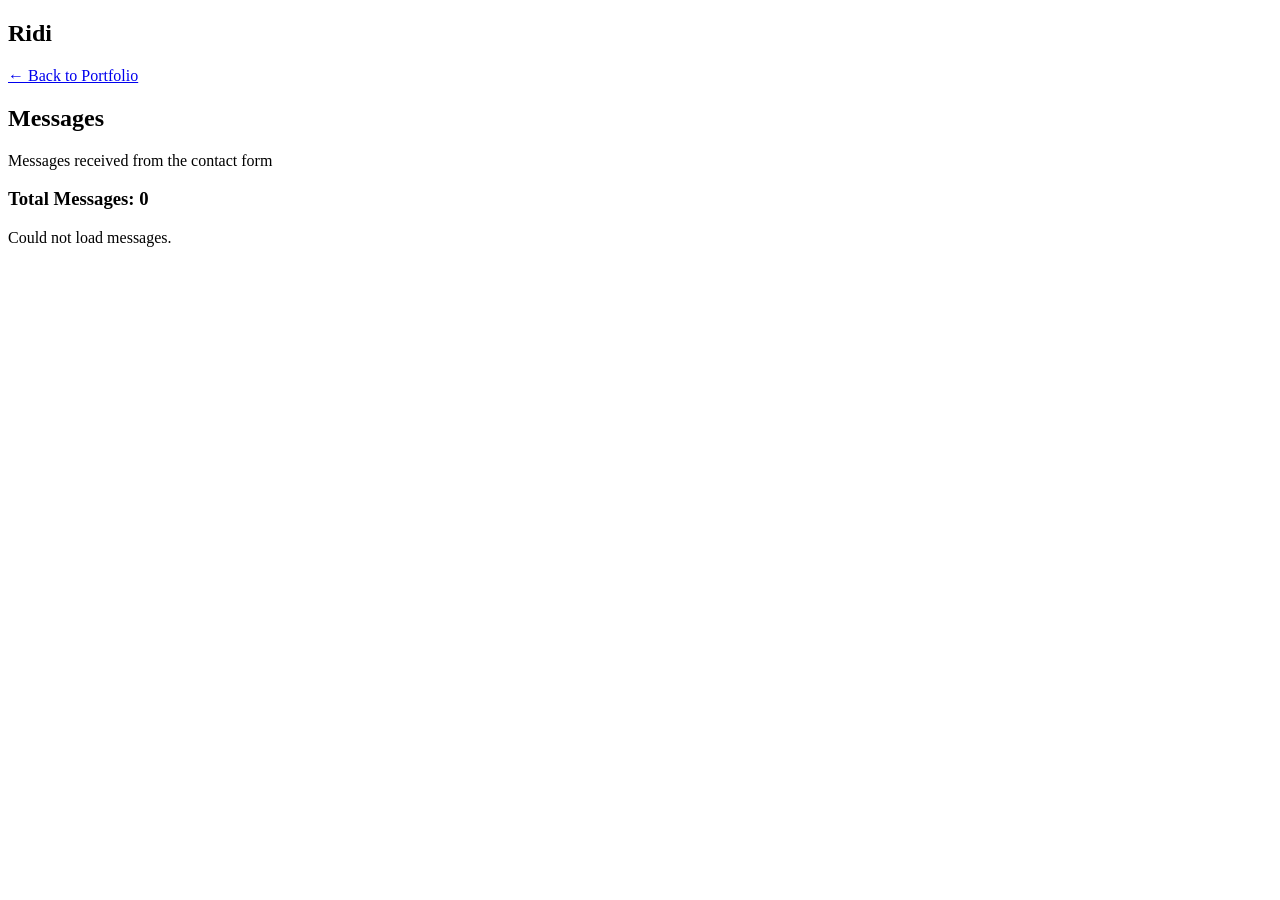
==== Backend/messages.html @ 4fc340af "Add admin messages page and delete feature" ====
<!DOCTYPE html>
<html lang="en">
<head>
    <meta charset="UTF-8">
    <meta name="viewport" content="width=device-width, initial-scale=1.0">
    <title>Messages | Ridi</title>
    <link rel="stylesheet" href="style.css">
</head>

<body>

    <header>
        <nav>
            <h2>Ridi</h2>

           <a href="../index.html">← Back to Portfolio</a>
        </nav>
    </header>

    <main>
        <section class="messages-section">

            <h1>Messages</h1>
            <p>Messages received from the contact form</p>
<h3 id="messageCount">Total Messages: 0</h3>
            <div id="messagesContainer">
                <p>Loading messages...</p>
            </div>

        </section>
    </main>

    <script src="messages.js"></script>

</body>
</html>
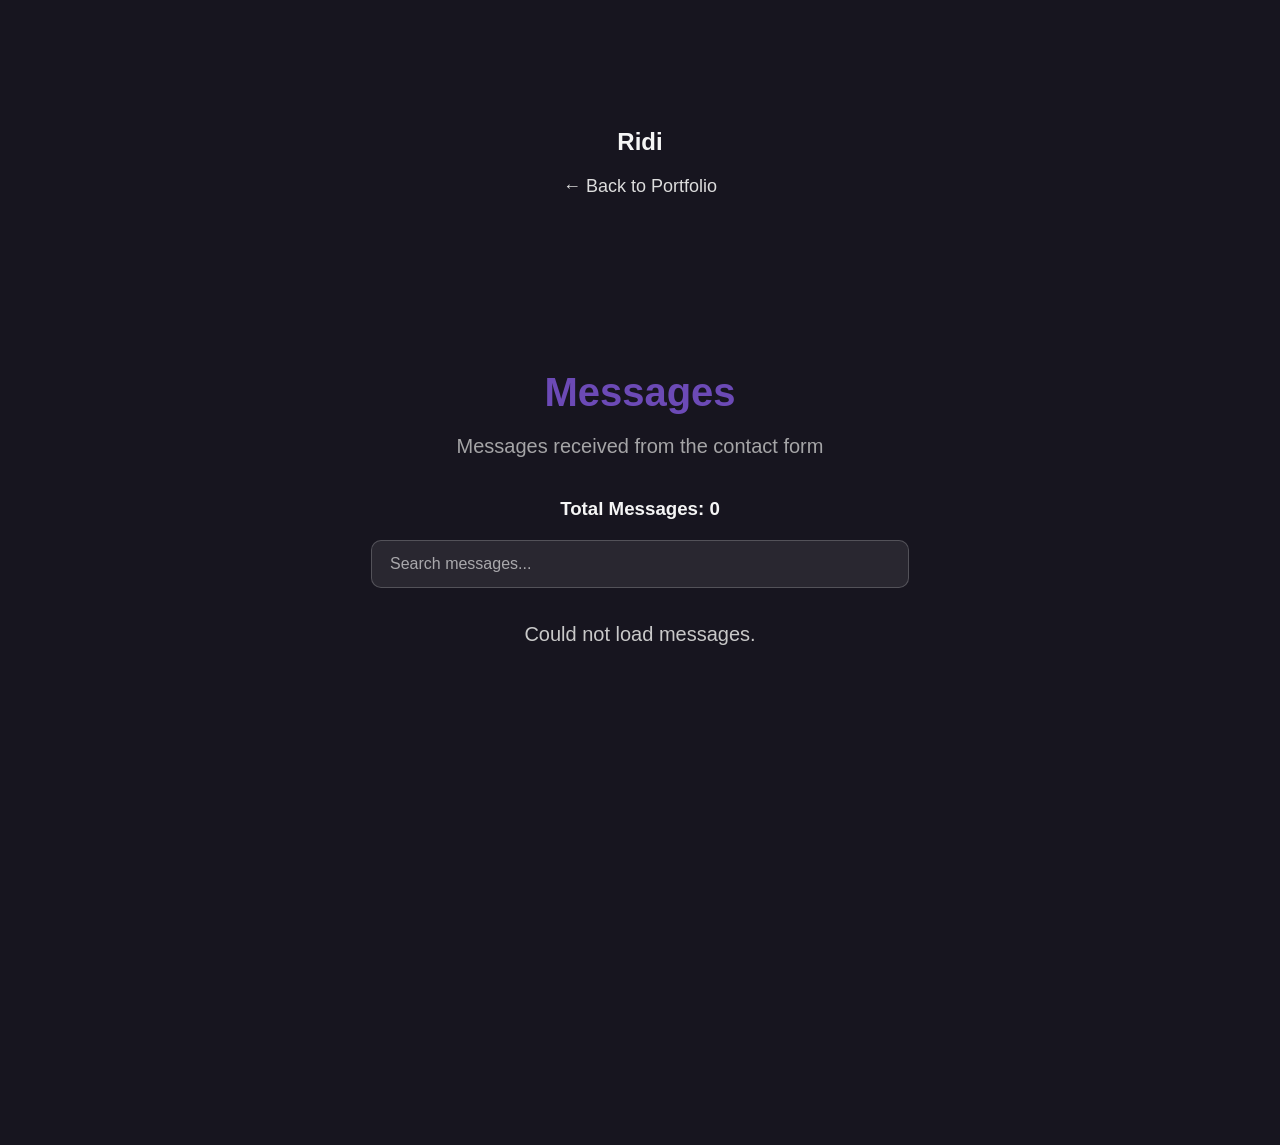
==== commit 3fecaf28: "Add message timestamps" ====
--- a/Backend/messages.html
+++ b/Backend/messages.html
@@ -4,7 +4,7 @@
     <meta charset="UTF-8">
     <meta name="viewport" content="width=device-width, initial-scale=1.0">
     <title>Messages | Ridi</title>
-    <link rel="stylesheet" href="style.css">
+   <link rel="stylesheet" href="../style.css">
 </head>
 
 <body>
@@ -23,6 +23,11 @@
             <h1>Messages</h1>
             <p>Messages received from the contact form</p>
 <h3 id="messageCount">Total Messages: 0</h3>
+<input
+    type="text"
+    id="searchInput"
+    placeholder="Search messages..."
+>
             <div id="messagesContainer">
                 <p>Loading messages...</p>
             </div>
--- a/style.css
+++ b/style.css
@@ -0,0 +1,572 @@
+html {
+    scroll-behavior: smooth;
+}
+
+body {
+    background-color: #f5f3ff;
+    font-family: Arial, sans-serif;
+    text-align: center;
+    padding-top: 100px;
+    color: #222;
+    transition: 0.3s;
+}
+
+/* Heading */
+
+h1 {
+    color: #6c4ab6;
+    font-size: 45px;
+}
+
+p {
+    color: #555;
+    font-size: 20px;
+}
+
+
+/* Navigation */
+
+nav {
+    margin-bottom: 60px;
+}
+
+nav a {
+    text-decoration: none;
+    color: #555;
+    font-size: 18px;
+    margin: 0 15px;
+}
+
+nav a:hover {
+    color: #6c4ab6;
+}
+
+
+/* Theme Button */
+
+#themeButton {
+    border: none;
+    background: transparent;
+    font-size: 22px;
+    cursor: pointer;
+    margin-left: 15px;
+}
+
+
+/* Home */
+
+.home {
+    padding: 40px 20px;
+}
+
+.small-text {
+    color: #6c4ab6;
+    font-size: 14px;
+    letter-spacing: 2px;
+    font-weight: bold;
+}
+
+.home h1 {
+    margin: 15px 0;
+}
+
+.home h1 span {
+    color: #6c4ab6;
+}
+.home-description {
+    max-width: 600px;
+    margin: 0 auto;
+    line-height: 1.7;
+    font-size: 18px;
+}
+
+.home button {
+    margin-top: 20px;
+    padding: 12px 25px;
+    border: none;
+    border-radius: 8px;
+    background-color: #6c4ab6;
+    color: white;
+    font-size: 16px;
+    cursor: pointer;
+}
+
+.home-buttons {
+    display: flex;
+    justify-content: center;
+    gap: 15px;
+    margin-top: 20px;
+}
+
+.contact-button {
+    background-color: transparent !important;
+    color: #6c4ab6 !important;
+    border: 2px solid #6c4ab6 !important;
+}
+
+.contact-button:hover {
+    background-color: #6c4ab6 !important;
+    color: white !important;
+}
+
+
+/* About */
+
+.about {
+    max-width: 700px;
+    margin: 80px auto;
+    padding: 40px 20px;
+}
+
+.about h2 {
+    font-size: 35px;
+    margin: 15px 0;
+    color: #6c4ab6;
+}
+
+.about > p:last-child {
+    color: #666;
+    font-size: 18px;
+    line-height: 1.8;
+    max-width: 650px;
+    margin: 0 auto;
+}
+
+
+/* Skills */
+
+.skills {
+    padding: 60px 20px;
+}
+
+.skills h2 {
+    font-size: 35px;
+    margin: 15px 0 30px;
+}
+
+.skill-list {
+    display: flex;
+    justify-content: center;
+    flex-wrap: wrap;
+    gap: 15px;
+}
+
+.skill {
+    padding: 15px 25px;
+    background-color: white;
+    border-radius: 10px;
+    box-shadow: 0 4px 12px rgba(0, 0, 0, 0.08);
+    color: #555;
+    font-weight: bold;
+    transition: 0.3s;
+}
+
+.skill:hover {
+    transform: translateY(-5px);
+    color: #6c4ab6;
+}
+
+
+/* Projects */
+
+.projects {
+    padding: 60px 20px;
+}
+
+.projects h2 {
+    font-size: 35px;
+    margin: 15px 0 35px;
+}
+
+.project-list {
+    display: flex;
+    justify-content: center;
+    flex-wrap: wrap;
+    gap: 25px;
+}
+
+.project-card {
+    width: 280px;
+    padding: 25px;
+    background-color: white;
+    border-radius: 15px;
+    text-align: left;
+    box-shadow: 0 5px 15px rgba(0, 0, 0, 0.08);
+    transition: 0.3s;
+}
+
+.project-card h3 {
+    color: #6c4ab6;
+    font-size: 22px;
+}
+
+.project-card p {
+    font-size: 16px;
+    line-height: 1.6;
+}
+
+.project-card:hover {
+    transform: translateY(-8px);
+}
+
+
+/* Contact */
+
+.contact {
+    max-width: 600px;
+    margin: 80px auto;
+    padding: 40px 20px;
+}
+
+.contact h2 {
+    font-size: 35px;
+    margin: 15px 0;
+}
+
+.contact > p:not(.small-text) {
+    color: #666;
+    line-height: 1.6;
+}
+
+.contact form {
+    margin-top: 30px;
+    display: flex;
+    flex-direction: column;
+    gap: 15px;
+}
+
+
+.contact input,
+.contact textarea {
+    padding: 14px;
+    border: 1px solid #ddd;
+    border-radius: 8px;
+    font-size: 16px;
+    font-family: Arial, sans-serif;
+}
+
+.contact textarea {
+    resize: vertical;
+}
+
+.contact button {
+    padding: 14px;
+    border: none;
+    border-radius: 8px;
+    background-color: #6c4ab6;
+    color: white;
+    font-size: 16px;
+    cursor: pointer;
+}
+
+.contact button:hover {
+    background-color: #553394;
+}
+
+
+/* Footer */
+
+footer {
+    margin-top: 60px;
+    padding: 25px;
+    background-color: #6c4ab6;
+    color: white;
+    text-align: center;
+}
+
+footer p {
+    color: white;
+    font-size: 15px;
+}
+
+
+/* ========================= */
+/* DARK MODE */
+/* ========================= */
+
+body:not(.light-mode) {
+    background-color: #17151f;
+    color: #f5f5f5;
+}
+
+body:not(.light-mode) p {
+    color: #c9c9c9;
+}
+
+body:not(.light-mode) nav a {
+    color: #ddd;
+}
+
+body:not(.light-mode) nav a:hover {
+    color: #a98bea;
+}
+
+body:not(.light-mode) .about > p:last-child {
+    color: #c9c9c9;
+}
+
+body:not(.light-mode) .contact > p:not(.small-text) {
+    color: #c9c9c9;
+}
+
+body:not(.light-mode) .skill {
+    background-color: #24212e;
+    color: #f5f5f5;
+}
+
+body:not(.light-mode) .project-card {
+    background-color: #24212e;
+}
+
+body:not(.light-mode) .project-card p {
+    color: #c9c9c9;
+}
+
+body:not(.light-mode) .contact input,
+body:not(.light-mode) .contact textarea {
+    background-color: #24212e;
+    color: white;
+    border-color: #444;
+}
+
+body:not(.light-mode) .contact input::placeholder,
+body:not(.light-mode) .contact textarea::placeholder {
+    color: #aaa;
+}
+
+
+/* ========================= */
+/* LIGHT MODE */
+/* ========================= */
+
+body.light-mode {
+    background-color: #f5f3ff;
+    color: #222;
+}
+
+body.light-mode p {
+    color: #555;
+}
+
+body.light-mode nav a {
+    color: #555;
+}
+
+body.light-mode nav a:hover {
+    color: #6c4ab6;
+}
+
+body.light-mode .skill {
+    background-color: white;
+    color: #555;
+}
+
+body.light-mode .project-card {
+    background-color: white;
+}
+
+body.light-mode .project-card p {
+    color: #555;
+}
+
+body.light-mode .contact input,
+body.light-mode .contact textarea {
+    background-color: white;
+    color: #222;
+    border-color: #ddd;
+}
+/* ========================= */
+/* MOBILE RESPONSIVE */
+/* ========================= */
+
+@media (max-width: 600px) {
+
+    body {
+        padding-top: 50px;
+        .home-buttons {
+    flex-direction: column;
+    align-items: center;
+}
+
+.home-buttons button {
+    width: 200px;
+}
+    }
+
+    nav {
+        display: flex;
+        flex-wrap: wrap;
+        justify-content: center;
+        gap: 10px;
+        margin-bottom: 30px;
+    }
+
+    nav a {
+        font-size: 15px;
+        margin: 0 5px;
+    }
+
+    #themeButton {
+        margin-left: 5px;
+    }
+
+    .home {
+        padding: 30px 15px;
+    }
+
+    h1 {
+        font-size: 32px;
+    }
+
+    .home p {
+        font-size: 17px;
+    }
+
+    .about,
+    .contact {
+        margin: 50px auto;
+        padding: 30px 15px;
+    }
+
+    .about h2,
+    .skills h2,
+    .projects h2,
+    .contact h2 {
+        font-size: 28px;
+    }
+
+    .skills,
+    .projects {
+        padding: 40px 15px;
+    }
+
+    .project-card {
+        width: 100%;
+        box-sizing: border-box;
+    }
+
+    .skill {
+        padding: 12px 18px;
+    }
+}
+/* ========================= */
+/* SIMPLE ANIMATIONS */
+/* ========================= */
+
+.home {
+    animation: fadeIn 1s ease-in-out;
+}
+
+.project-card,
+.skill {
+    animation: fadeUp 0.8s ease-in-out;
+}
+
+@keyframes fadeIn {
+    from {
+        opacity: 0;
+        transform: translateY(20px);
+    }
+
+    to {
+        opacity: 1;
+        transform: translateY(0);
+    }
+}
+
+@keyframes fadeUp {
+    from {
+        opacity: 0;
+        transform: translateY(15px);
+    }
+
+    to {
+        opacity: 1;
+        transform: translateY(0);
+    }
+}
+.messages-section {
+    min-height: 80vh;
+    padding: 80px 10%;
+    text-align: center;
+}
+
+.messages-section h1 {
+    font-size: 40px;
+    margin-bottom: 10px;
+}
+
+.messages-section > p {
+    margin-bottom: 40px;
+    opacity: 0.8;
+}
+
+#messagesContainer {
+    max-width: 800px;
+    margin: auto;
+}
+
+.message-card {
+    text-align: left;
+    padding: 25px;
+    margin-bottom: 20px;
+    border-radius: 15px;
+    background: rgba(255, 255, 255, 0.08);
+    border: 1px solid rgba(255, 255, 255, 0.15);
+    box-shadow: 0 8px 25px rgba(0, 0, 0, 0.2);
+}
+
+.message-card h3 {
+    margin-bottom: 12px;
+}
+
+.message-card p {
+    margin: 8px 0;
+}
+.message-card button {
+    margin-top: 15px;
+    padding: 10px 18px;
+    border: none;
+    border-radius: 8px;
+    cursor: pointer;
+    font-weight: bold;
+}
+#searchInput {
+    width: 100%;
+    max-width: 500px;
+    padding: 14px 18px;
+    margin: 20px auto 35px;
+    display: block;
+    border: 1px solid rgba(255, 255, 255, 0.2);
+    border-radius: 10px;
+    background: rgba(255, 255, 255, 0.08);
+    color: white;
+    font-size: 16px;
+    outline: none;
+}
+
+#searchInput::placeholder {
+    color: rgba(255, 255, 255, 0.6);
+}
+
+#searchInput:focus {
+    border-color: #a855f7;
+    box-shadow: 0 0 10px rgba(168, 85, 247, 0.3);
+}
+.message-card {
+    position: relative;
+    transition: 0.3s ease;
+}
+
+.message-card:hover {
+    transform: translateY(-3px);
+}
+
+.message-card h3 {
+    font-size: 22px;
+    margin-bottom: 15px;
+}
+
+.message-card p {
+    line-height: 1.6;
+}
